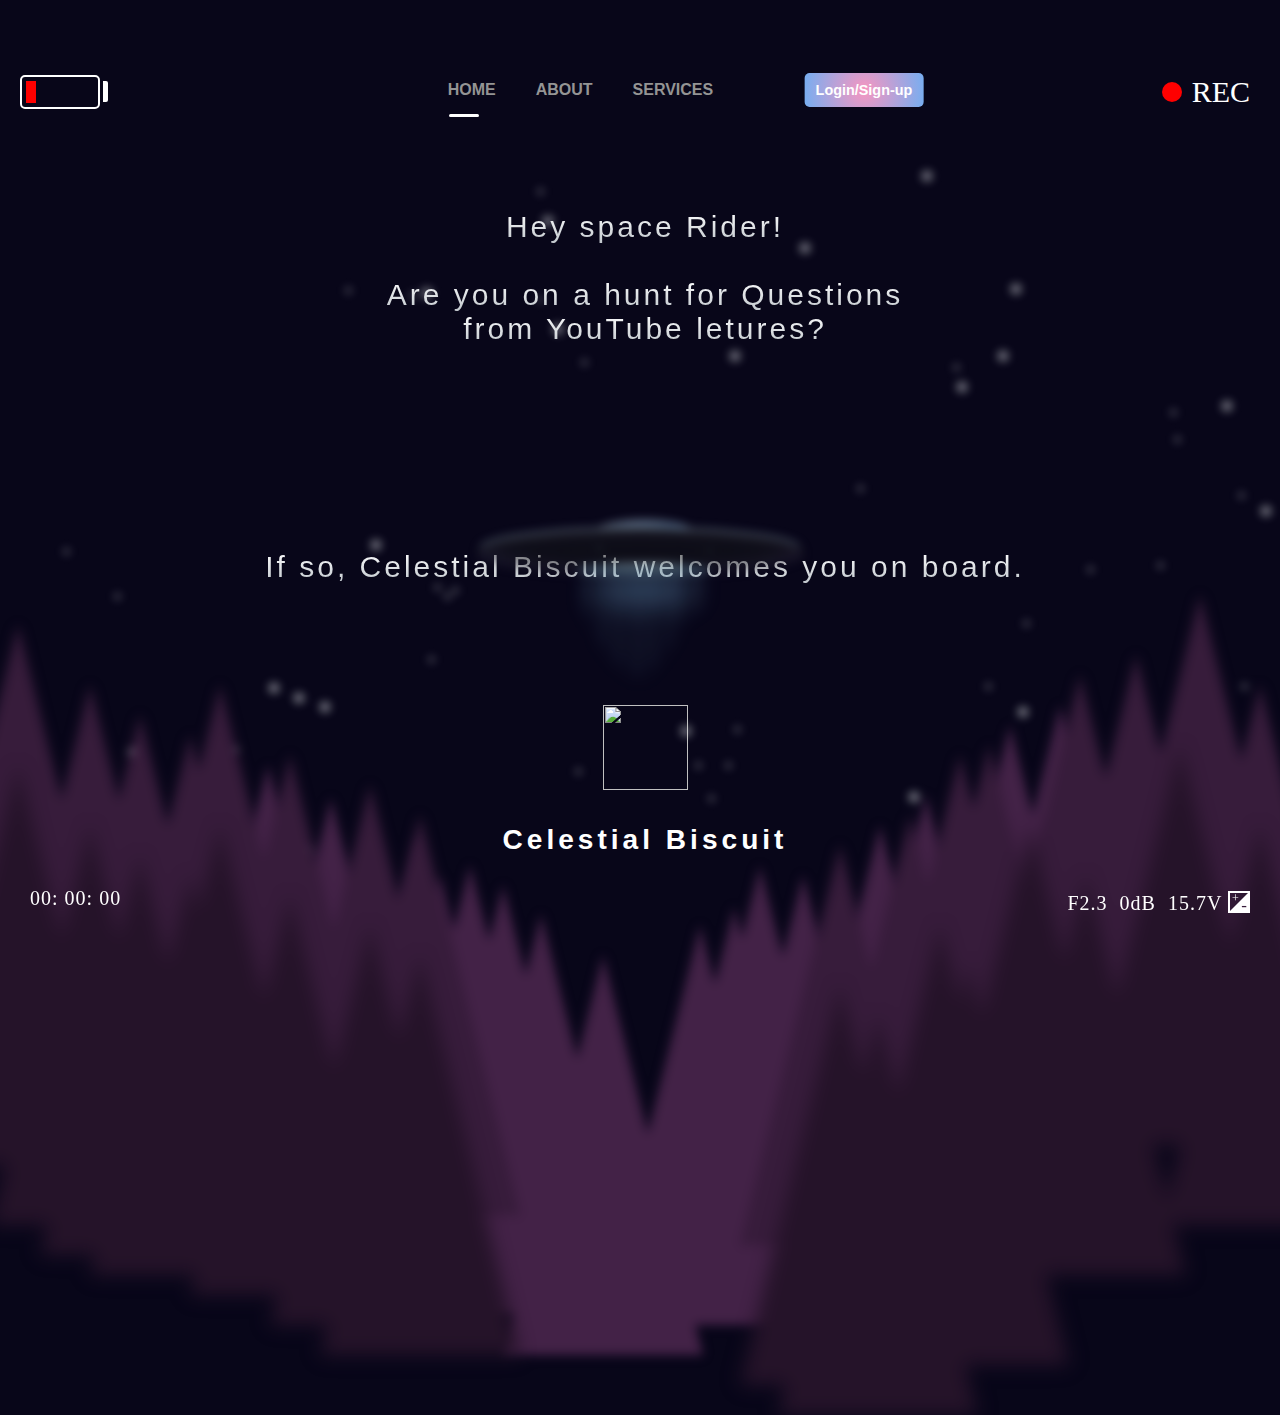
==== index.html @ ef577761 "Add files via upload" ====
<!DOCTYPE html>
<html lang="en">
<head>
    <meta charset="UTF-8">
    <meta http-equiv="X-UA-Compatible" content="IE=edge">
    <meta name="viewport" content="width=device-width, initial-scale=1.0">
    <link rel="stylesheet" href="style.css">
    <title>HOME</title>
    
</head>
<body>
    <nav>
        
        <a href="index.html">HOME</a>
        <a href="about.html">ABOUT</a>
        <a href="services.html">SERVICES</a>
        <div id="indicator"></div>
        <a href="login.html">
        <button class="custom-btn btn-6"><span>Login/Sign-up</span></button>
         </a>
      </nav>
      <div id="canvas_container"></div>
      <div class="scene">
        <div class="ufoWrap">
        <div class='center'>
          <div class="ufoInner">
            <div id='ufo'>
              <ul class='blinkers'>
                <li></li>
                <li></li>
                <li></li>
                <li></li>
              </ul>
              <div class="dome"></div>
              <div class="antigrav">
                <div class="rings">
                  <div class="inner"></div>
                  <ul>
                    <li></li><li></li><li></li><li></li><li></li><li></li><li></li><li></li><li></li><li></li><li></li><li></li><li></li><li></li><li></li><li></li><li></li><li></li><li></li><li></li><li></li><li></li><li></li><li></li><li></li><li></li><li></li><li></li><li></li><li></li><li></li><li></li><li></li><li></li><li></li><li></li><li></li><li></li><li></li><li></li><li></li><li></li><li></li><li></li><li></li><li></li><li></li><li></li><li></li><li></li><li></li><li></li><li></li><li></li><li></li><li></li><li></li><li></li><li></li><li></li><li></li><li></li><li></li><li></li><li></li><li></li>
                  </ul>
                </div><!-- end div.rings -->
              </div><!-- end div.antigrav -->
              <div class="thrust">
                <ul>
                  <li></li>
                  <li></li>
                  <li></li>
                  <li></li>
                  <li></li>
                  <li></li>
                  <li></li>
                  <li></li>
                </ul>
              </div><!-- end div.thrust -->
            </div><!-- end div#ufo -->
          </div><!-- end div#ufoInner -->
        </div><!-- end div.center -->
        </div><!-- end div.ufoInner -->
        <div class="foreground">
          <ul class="trees3">
            <li></li>
            <li></li>
            <li></li>
            <li></li>
            <li></li>
            <li></li>
            <li></li>
            <li></li>
            <li></li>
            <li></li>
            <li></li>
            <li></li>
            <li></li>
            <li></li>
            <li></li>
            <li></li>
          </ul><!-- end ul.trees3 -->
          <ul class="trees2">
            <li></li>
            <li></li>
            <li></li>
            <li></li>
            <li></li>
            <li></li>
            <li></li>
            <li></li>
            <li></li>
            <li></li>
            <li></li>
            <li></li>
            <li></li>
            <li></li>
            <li></li>
            <li></li>
          </ul><!-- end ul.trees2 -->
          <ul class="trees1">
            <li></li>
            <li></li>
            <li></li>
            <li></li>
            <li></li>
            <li></li>
            <li></li>
            <li></li>
            <li></li>
            <li></li>
            <li></li>
            <li></li>
            <li></li>
            <li></li>
            <li></li>
            <li></li>
          </ul><!-- end ul.trees1 -->  
        </div><!-- end div.foreground -->
        
        <div class="background">
          <div class="stars">
            <li class="small"></li>
            <li class="small"></li>
            <li></li>
            <li class="small"></li>
            <li class="small"></li>
            <li></li>
            <li></li>
            <li></li>
            <li class="small"></li>
            <li></li>
            <li></li>
            <li class="small"></li>
            <li class="small"></li>
            <li class="small"></li>
            <li class="small"></li>
            <li></li>
            <li class="small"></li>
            <li class="small"></li>
            <li class="small"></li>
            <li></li>
            <li class="small"></li>
            <li class="small"></li>
            <li></li>
            <li class="small"></li>
            <li class="small"></li>
            <li class="small"></li>
            <li class="small"></li>
            <li></li>
            <li></li>
            <li></li>
            <li></li>
            <li class="small"></li>
            <li></li>
            <li class="small"></li>
            <li class="small"></li>
            <li></li>
            <li></li>
            <li class="small"></li>
            <li></li>
            <li class="small"></li>
            <li class="small"></li>
            <li></li>
            <li class="small"></li>
            <li class="small"></li>
            <li class="small"></li>
            <li class="small"></li>
            <li></li>
            <li></li>    
          </div><!-- end div.stars -->
        </div><!-- end div.background -->
        
        </div><!-- end div.scene -->
        
        <div class="camera">
            <div class="battery">
              <div class="juice"></div>
            </div><!-- end div.battery -->
            <div class="rec">
              <span><span></span>REC</span>
            </div><!-- end div.rec -->
            <div class="meta">
              <p>F2.3&nbsp;&nbsp;0dB&nbsp;&nbsp;15.7V 
                <span class="exposure">
                  <span class="plus">+</span>
                  <span class="minus">-</span>
                </span>
              </p>
            </div><!-- end div.meta -->
            <div class="timer">
              <label id="hours">00</label>:
              <label id="minutes">00</label>:
              <label id="seconds">00</label>
            </div><!-- end div.timer -->
        </div><!-- end div.camera -->
        <div id='title'>
          <span>
            Hey space Rider! <br><br>
            Are you on a hunt for Questions <br>from YouTube letures?
          </span>
          <br><br><br><br><br><br><br>
          <span>
            If so, Celestial Biscuit welcomes you on board.
          </span>
        </div>    
        <div id='title2'>
          <img src="Photos\Screenshot 2022-12-30 224813.png" height="85" width="85" >
          <h3>Celestial Biscuit</h3>
          <br><br>
        </div>
      
    <script src="script.js"></script>
</body>
</html>
---- style.css ----
html, body{
  margin:0px; 
  padding:0px;
  height:100%;
}
html{background: linear-gradient(to bottom, rgb(3,77,114) 1%,rgb(113,49,99) 100%);}
body{
  position:fixed;
  width: 100%;
}
.scene{
  width: 100%;
  height:100%;
  animation: focus 10s ease-in-out infinite;
  -webkit-filter:blur(5px); 
  z-index:1;
  position:absolute;
}
 @keyframes focus { 
  0% {-webkit-filter:blur(0px);}
  30% {-webkit-filter:blur(0px);}
  50% {-webkit-filter:blur(4px);}
  60% {-webkit-filter:blur(0px);}
  80% {-webkit-filter:blur(0px);}
  90% {-webkit-filter:blur(10px);}
  100% {-webkit-filter:blur(0px);}
} 
.ufoWrap{
  display: table;
  height:100%;
  width:100%;
  position:absolute;
  z-index:3;
}
.center{
  background: transparent; 
  height:100%;
  display:table-cell; 
  vertical-align:middle; 
}

/* -- ufo styles -- */

.ufoInner{position:relative; animation: ufo 20s ease-in-out infinite;opacity:0.5; }
@keyframes ufo { 50% {transform: translate(10px, -80px) scale(1.2) rotate(2deg);
    opacity:1.0; 
  
  }}
#ufo{
  width: 325px;
  height: 41px;
  margin: 0 auto;
  border-radius: 50%;
  background: #141618;
  box-shadow: inset -15px -4px 16px rgba(60, 29, 94, 0.2), inset 15px -4px 16px rgba(55, 50, 117, 0.19), inset 0px -4px 18px #313234, 0px -1px 0px #2b2e2a, 0px -3px 0px #222;
  position:relative;
}
#ufo:before{
content: ' ';
display: block;
width: 320px;
height: 41px;
position: relative;
margin: 0 auto;
border-radius: 50%;
background: #555;
box-shadow: inset 0px 2px 0px rgba(184, 232, 255, 0.78);
z-index: -1;
top: -7px;
}
ul.blinkers{
  margin: 0px;
  padding: 0px;
  position: absolute;
  top: 0px;
  width: 100%;
  display: block;
  height: 100%;
}
ul.blinkers li{
  list-style-type:none; 
  background:#758c8a;
  width:5px; 
  height:2px; 
  position:absolute; 
  border-radius:50%;
  box-shadow: 0px -1px 2px #000, 0px 3px 2px rgba(74, 196, 235, 0.16);
}
ul.blinkers li:nth-child(1){top: 23px;left: 45px;opacity:0.5;width:5px;}
ul.blinkers li:nth-child(2){left: 119px;top: 13px;}
ul.blinkers li:nth-child(3){right: 91px; top: 15px; opacity:0.7}
ul.blinkers li:nth-child(4){bottom: 14px; right: 33px; opacity:0.4;}
.dome{
width: 101px;
height: 24px;
background: #D3F0FF;
position: relative;
top: -55px;
z-index: -2;
margin: 0 auto;
border-radius: 50%;
left: 4px;
box-shadow: inset -11px 2px 4px #61A3DF, inset -10px -18px 9px #000, 0px 57px 28px rgba(121, 179, 218, 0.8);
border-top: 2px solid rgba(255,255,255,0.5);
}
.antigrav{
  width: 133px;
  height: 14px;
  margin: 0 auto;
  background: #8ca6b9;
  position: relative;
  left: 3px;
  border-radius: 50%;
  top: -38px; 
  box-shadow: 0px -4px 0px #111, 0px -17px 17px rgba(155, 227, 250, 0.13);
  /* this fixes the overflow:hidden in Chrome */
-webkit-mask-image: url([data-uri]);

}
.inner{
  width: 133px;
  height: 14px;
  margin: 0 auto;
  background: #d6f9ff;
  position: relative;
  border-radius: 50%;
  top: -7px;
  border: 1px solid #3a6075;
  z-index: 1;
  box-shadow: 0px 1px 1px rgba(14, 32, 42, 0.3);
}
.rings {
  width: 133px;
  height: 14px;
  margin: 0 auto;
  background: #7298ad;
  position: relative;
  border-radius: 50%;
  top: -5px;
  border: 1px solid #3a6075;
  box-shadow: inset 0px -1px 0px #BED3DF, 0px 1px 0px rgba(140, 166, 185, 0.77);
}
.rings ul {
  margin: 0px;
  padding: 0px;
  position: relative;
  width: 100%;
  top: -13px;
}
.rings ul li {
  float: left;
  background: #4a7185;
  display: block;
  width: 1px;
  height: 19px;
  margin-right: 1px;
}
.rings ul li:nth-child(3n+3){
  box-shadow: 0px 0px 0px #fff; 
  animation-name: rings; 
  animation-duration: .2s;
  animation-iteration-count: infinite;
  animation-timing-function: linear;}
@keyframes rings {
  0% {box-shadow: 0px 0px 0px rgba(255,255,255,0.8);}
  100% {box-shadow: 10px 0px 5px rgba(255,255,255,0.8);}
}

.thrust{
  width: 100%;
  padding-left: 100px;
  position: relative;
  top: -40px;
  z-index: 1;
  animation: thrusting 10s ease-in-out infinite;
  opacity:0.2;
  -webkit-filter:blur(0px);
}
@keyframes thrusting { 50% {opacity:0.6;-webkit-filter:blur(1.0);}}

.thrust ul{
  width:39%; 
  margin:0px; 
  padding:0px;
  list-style-type:none;
  text-align:center;
  padding-left:4px;
  height:10px;
  position:relative;
}
.thrust ul li {
  display: inline-block;
  width: 15px;
  background: rgba(142, 206, 236, 0.52);
  height: 10px;
  border-radius: 0px 0px 50% 50%;
  position: absolute;
  box-shadow: 0px 10px 20px rgba(168, 241, 255, 0.23), inset 0px 23px 6px #8DDCF0;
  -webkit-filter: blur(4px);
}
.thrust ul li:nth-child(1) {
  animation-name: move;
  left: 3px;
  height: 40px;
  width: 10px;
  box-shadow: 0px 10px 20px rgba(168, 241, 255, 0.39), inset 0px 25px 1px rgba(121, 179, 218, 0.6);
  animation: move1 10s ease-in-out infinite;
}
.thrust ul li:nth-child(2) {
  animation: move2 15s ease-in-out infinite;
  left: 18px;
  height: 70px;
  width: 15px;
  box-shadow: 0px 10px 20px rgba(168, 241, 255, 0.39), inset 0px 27px 1px rgba(121, 179, 218, 0.6);
}
.thrust ul li:nth-child(3) {
  animation: move3 20s ease-in-out infinite;
  left: 33px;
  height: 91px;
  box-shadow: 0px 10px 20px rgba(168, 241, 255, 0.39), inset 0px 39px 1px rgba(121, 179, 218, 0.6);
}
.thrust ul li:nth-child(4) {
  animation: move4 25s ease-in-out infinite;
  height: 101px;
  left: 50px;
  width: 18px;
  box-shadow: 0px 10px 20px rgba(168, 241, 255, 0.39), inset 0px 47px 1px rgba(121, 179, 218, 0.6);
}
.thrust ul li:nth-child(5) {
  animation: move5 25s ease-in-out infinite;
  left: 68px;
  height: 94px;
  width: 14px;
  box-shadow: 0px 10px 20px rgba(168, 241, 255, 0.39), inset 0px 36px 1px rgba(121, 179, 218, 0.6);
}
.thrust ul li:nth-child(6) {
  animation: move6 20s ease-in-out infinite;
  left: 87px;
  height: 75px;
  width: 10px;
  box-shadow: 0px 10px 20px rgba(168, 241, 255, 0.39), inset 0px 31px 0px rgba(121, 179, 218, 0.6);
}
.thrust ul li:nth-child(7) {
  animation: move7 15s ease-in-out infinite;
  left: 96px;
  width: 9px;
  height: 50px;
  box-shadow: 0px 10px 20px rgba(168, 241, 255, 0.39), inset 0px 18px 0px rgba(121, 179, 218, 0.6);
}
.thrust ul li:nth-child(8) {
  animation: move8 10s ease-in-out infinite;
  left: 115px;
  height: 37px;
  width: 10px;
  box-shadow: 0px 10px 20px rgba(168, 241, 255, 0.2), inset 0px 16px 0px rgba(121, 179, 218, 0.6);
  background: rgba(200, 246, 255, 0.38);
}
@keyframes move1 { 50% {height:45px;transform: translate(115px, 0px);}}
@keyframes move2 { 50% {height:75px;transform: translate(85px, 0px);}}
@keyframes move3 { 50% {height:100px;transform: translate(50px, 0px);}}
@keyframes move4 { 50% {height:120px;transform: translate(15px, 0px);}}
@keyframes move5 { 50% {height:100px;transform: translate(-20px, 0px);}}
@keyframes move6 { 50% {height:75px;transform: translate(-55px, 0px);}}
@keyframes move7 { 50% {height:60px;transform: translate(-85px, 0px);}}
@keyframes move8 { 50% {height:47px;transform: translate(-115px, 0px);}}

/*-- foreground --*/
.foreground{
  background: transparent;
  height: 100%;
  width: 100%;
  position: absolute;
  left: 0px;
  pointer-events:none;
  z-index: 2;
}

/*-- trees mid --*/
ul.trees2{
  position: absolute;
  bottom: 0px;
  margin: 0px;
  padding: 0px;
  width: 100%;
  text-align:center;
  -webkit-filter:blur(3px); 
}
ul.trees2 li{
  width: 0px;
display: block;
height: 0px;
border-left: 100px solid transparent;
border-right: 100px solid transparent;
border-bottom: 400px solid #371c3b;
border-top: 0px solid transparent;
position:absolute;
bottom:-50px;
animation: wind 10s ease-in-out infinite;}
@keyframes wind { 50% {transform: rotate(10deg);}}

ul.trees2 li:nth-child(1) {left: -82px;bottom: 10px;}
ul.trees2 li:nth-child(2) {left: -10px;}
ul.trees2 li:nth-child(3) {left: 40px;bottom: -80px;}
ul.trees2 li:nth-child(4) {left: 90px;bottom: -100px;}
ul.trees2 li:nth-child(5) {left: 120px;bottom: -50px;}
ul.trees2 li:nth-child(6) {left: 190px;bottom: -120px;}
ul.trees2 li:nth-child(7) {left: 270px;bottom: -150px;}
ul.trees2 li:nth-child(8) {left: 320px;bottom: -180px;}
ul.trees2 li:nth-child(9) {right: -80px;}
ul.trees2 li:nth-child(10) {right: -20px;bottom: 40px;}
ul.trees2 li:nth-child(11) {right: 44px;bottom: -20px;}
ul.trees2 li:nth-child(12) {right: 100px;bottom: -40px;}
ul.trees2 li:nth-child(13) {right: 191px;bottom: -110px;}
ul.trees2 li:nth-child(14) {right: 220px;bottom: -120px;}
ul.trees2 li:nth-child(15) {right: 270px;bottom: -180px;}
ul.trees2 li:nth-child(16) {right: 340px;bottom: -210px;}

/*-- trees front --*/
ul.trees1{
  position: absolute;
  bottom: -140px;
  margin: 0px;
  padding: 0px;
  width: 100%;
  text-align:center;
  -webkit-filter:blur(8px); 
}
ul.trees1 li{
  width: 0px;
display: block;
height: 0px;
border-left: 100px solid transparent;
border-right: 100px solid transparent;
border-bottom: 400px solid #251329;
border-top: 0px solid transparent;
position:absolute;
bottom:-50px;
animation: windys 20s ease-in-out infinite;
animation-delay: 3.5s;
}
@keyframes windys { 
  25% {transform: rotate(-10deg);}
  50% {transform: rotate(10deg);}

}

ul.trees1 li:nth-child(1) {left: -82px;bottom: 10px;}
ul.trees1 li:nth-child(2) {left: -10px;}
ul.trees1 li:nth-child(3) {left: 40px;bottom: -80px;}
ul.trees1 li:nth-child(4) {left: 90px;bottom: -100px;}
ul.trees1 li:nth-child(5) {left: 120px;bottom: -50px;}
ul.trees1 li:nth-child(6) {left: 190px;bottom: -120px;}
ul.trees1 li:nth-child(7) {left: 270px;bottom: -150px;}
ul.trees1 li:nth-child(8) {left: 320px;bottom: -180px;}
ul.trees1 li:nth-child(9) {right: -80px;}
ul.trees1 li:nth-child(10) {right: 0px;bottom: 30px;}
ul.trees1 li:nth-child(11) {right: 94px;bottom: -100px;}
ul.trees1 li:nth-child(12) {right: 150px;bottom: -50px;}
ul.trees1 li:nth-child(13) {right: 211px;bottom: -190px;}
ul.trees1 li:nth-child(14) {right: 240px;bottom: -150px;}
ul.trees1 li:nth-child(15) {right: 302px;bottom: -240px;}
ul.trees1 li:nth-child(16) {right: 340px;bottom: -210px;}

/*-- trees back --*/
ul.trees3 {
position: absolute;
bottom: -140px;
margin: 0px;
padding: 0px;
width: 100%;
text-align: center;
-webkit-filter: blur(2px);
left: 250px;
}
ul.trees3 li {
width: 0px;
display: block;
height: 0px;
border-left: 100px solid transparent;
border-right: 100px solid transparent;
border-bottom: 400px solid #432247;
border-top: 0px solid transparent;
position: absolute;
bottom: -50px;
animation: windy 10s ease-in-out infinite;
animation-delay: 1.5s;
}
@keyframes windy { 50% {transform: rotate(10deg);}}

ul.trees3 li:nth-child(1) {left: -82px;bottom: 10px;}
ul.trees3 li:nth-child(2) {left: -19px;bottom: -23px;}
ul.trees3 li:nth-child(3) {left: 66px;bottom: -60px;}
ul.trees3 li:nth-child(4) {left: 90px;bottom: -100px;}
ul.trees3 li:nth-child(5) {left: 120px;bottom: -90px;}
ul.trees3 li:nth-child(6) {left: 153px;bottom: -110px;}
ul.trees3 li:nth-child(7) {left: 191px;bottom: -139px;}
ul.trees3 li:nth-child(8) {left: 253px;bottom: -180px;}
ul.trees3 li:nth-child(9) {right: 370px;bottom: 70px;}
ul.trees3 li:nth-child(10) {right: 420px;bottom: 50px;}
ul.trees3 li:nth-child(11) {right: 504px;bottom: -20px;}
ul.trees3 li:nth-child(12) {right: 550px;bottom: -50px;}
ul.trees3 li:nth-child(13) {right: 627px;bottom: -100px;}
ul.trees3 li:nth-child(14) {right: 670px;bottom: -91px;}
ul.trees3 li:nth-child(15) {right: 696px;bottom: -132px;}
ul.trees3 li:nth-child(16) {right: 730px;bottom: -150px;}

@media screen and (min-height: 0px) and (max-height: 600px) {
  ul.trees1 {bottom: -270px;}
  ul.trees2 {bottom: -170px;}
  ul.trees3 {bottom: -300px;}
}

/*-- background --*/
.background{
  width:100%;
  height:100%;
  position:absolute;
  z-index:1;
}
/*-- stars --*/
.stars{
  width:100%;
  height:100%;
  position:relative;  
  background:transparent;
  background-size:100%;
  background-position:0px 15px ;
}
.stars li {
background: radial-gradient(ellipse at center, rgba(230,234,237,1) 0%,rgba(21,118,151,0) 100%);
list-style-type: none;
width: 10px;
height: 10px;
-webkit-transform: rotate(45deg);
display: block;
position: absolute;
}
.stars li.small {width: 5px;height: 5px;}
.stars li:nth-child(1) {top: 46%;left: 5%;}
.stars li:nth-child(2) {top: 51%;left: 9%;}
.stars li:nth-child(3) {top: 68%;left: 10%;}
.stars li:nth-child(4) {left: 17.4%;bottom: 31%;}
.stars li:nth-child(5) {left: 18.3%;top: 68%;}
.stars li:nth-child(6) {left: 21%;bottom: 38%;}
.stars li:nth-child(7) {left: 23%;top: 62%;}
.stars li:nth-child(8) {left: 25%;top: 63%;}
.stars li:nth-child(9) {left: 27%;top: 17%;}
.stars li:nth-child(10) {left: 33%;top: 17%;}
.stars li:nth-child(11) {top: 45%;left: 29%;}
.stars li:nth-child(12) {left: 34%;top: 50%;}
.stars li:nth-child(13) {left: 35.4%;top: 50.3%;}
.stars li:nth-child(14) {left: 34.8%;top: 51%;}
.stars li:nth-child(15) {top: 58%;left: 33.5%;}
.stars li:nth-child(16) {left: 23.6%;bottom: 20%;}
.stars li:nth-child(17) {left: 32%;top: 17.5%;}
.stars li:nth-child(18) {left: 42%;top: 6%;}
.stars li:nth-child(19) {left: 42%;top: 18%;}
.stars li:nth-child(20) {left: 43.2%;top: 21%;}
.stars li:nth-child(21) {left: 45.5%;top: 25%;}
.stars li:nth-child(22) {left: 45%;bottom: 29%;}
.stars li:nth-child(23) {right: 46%;bottom: 33.2%;}
.stars li:nth-child(24) {right: 45.2%;bottom: 29.7%;}
.stars li:nth-child(25) {bottom: 26%;left: 55.4%;}
.stars li:nth-child(26) {bottom: 29.7%;left: 56.7%;}
.stars li:nth-child(27) {bottom: 33.7%;left: 57.4%;}
.stars li:nth-child(28) {left: 57%;top: 24%;}
.stars li:nth-child(29) {left: 62.5%;top: 12%;}
.stars li:nth-child(30) {left: 72%;top: 4%;}
.stars li:nth-child(31) {left: 79%;top: 16.5%;}
.stars li:nth-child(32) {left: 85%;top: 48%;}
.stars li:nth-child(33) {left: 42.4%;top: 9%;}
.stars li:nth-child(34) {left: 67%;top: 39%;}
.stars li:nth-child(35) {left: 74.5%;top: 25.5%;}
.stars li:nth-child(36) {left: 74.8%;top: 27.4%;}
.stars li:nth-child(37) {left: 78%;top: 24%;}
.stars li:nth-child(38) {left: 91.5%;top: 30.5%;}
.stars li:nth-child(39) {left: 95.5%;top: 29.5%;}
.stars li:nth-child(40) {left: 91.8%;top: 33.5%;}
.stars li:nth-child(41) {left: 96.8%;top: 39.8%;}
.stars li:nth-child(42) {left: 98.5%;top: 41.2%;}
.stars li:nth-child(43) {left: 90.5%;top: 47.5%;}
.stars li:nth-child(44){left: 80%;top: 54%;}
.stars li:nth-child(45) {left: 97%;top: 61%;}
.stars li:nth-child(46) {left: 77%;top: 61%;}
.stars li:nth-child(47) {left: 79.5%;top: 63.5%;}
.stars li:nth-child(48) {left: 71%;top: 73%;}

/*-- camera details --*/
.camera{
  position: absolute;  
  height:100%;
  width:100%;
  z-index:3;
  pointer-events:none;
}
.battery{
position: absolute;
top: -60px;
left: 20px;
width: 80px;
height: 34px;
border: 2px solid white;
border-radius: 5px;
padding: 4px;
box-sizing: border-box;
}
.battery:after{
content: ' ';
background: white;
width: 5px;
height: 21px;
position: absolute;
right: -10px;
border-radius: 0px 2px 2px 0px;
top: 4px;
}
.juice{
background:red;
width:15%;
height:100%;
animation: blinky 1s ease-in-out infinite;
animation-delay: 2s;
}
@keyframes blinky { 
  0% {background:transparent;}
  49% {background:transparent;}
  50% {background:red;}
}
.rec{
  position:absolute;
  right: 30px;
  top: -60px;
  color:#fff;
  font-size:30px;
}
.rec span span{
  width:20px;
  height:20px;
  display:inline-block;
  background:red;
  border-radius:50%;
  margin-right:10px;
  animation: blinky 1s ease-in-out infinite;
}
.meta{
  position:absolute;
  bottom:100px;
  right:30px;
  color:#fff;
  font-size:20px;
  letter-spacing:1px;
}
.exposure{
  border: 2px solid #fff;
  width: 18px;
  height: 18px;
  display: inline-block;
  position: relative;
  top: 3px;
  margin-left: 0px;
}
.exposure:after{
  content: ' ';
  position: absolute;
  width: 0px;
  display: block;
  height: 0px;
  top: 0px;
  right: 0px;
  border-left: 0px solid transparent;
  border-right: 20px solid white;
  border-bottom: 0px solid transparent;
  border-top: 20px solid transparent;
}
.exposure span{
  font-size:12px;
}
.exposure span.plus{
  position: absolute;
  top: -2px;
  left: 2px;}
.exposure span.minus{
  color: #371c3b;
  position: absolute;
  z-index: 1;
  right: 0px;
  font-size: 17px;
  bottom: -5px;
}
.timer{
  position:absolute;
  bottom:125px;
  left:30px;
  color:#fff;
  font-size:20px;
  letter-spacing:1px;
}


#title {
  position: relative;
  top: 15%;
  left: 0;
  right: 0;
  color: #FFF;
  text-align: center;
  font-family: "lato", sans-serif;
  font-weight: 300;
  font-size: 30px;
  letter-spacing: 3px;
  margin-top: -60px;
  padding-left: 10px;
}
#title span {
  background: -webkit-linear-gradient(white, #c1c7cd);
  -webkit-background-clip: text;
  -webkit-text-fill-color: transparent;
}

#title2 {
  position: absolute;
  top: 85%;
  left: 0;
  right: 0;
  color: #FFF;
  text-align: center;
  font-family: "lato", sans-serif;
  font-weight: 300;
  font-size: 24px;
  letter-spacing: 4px;
  margin-top: -60px;
  padding-left: 10px;
}
#title2 span {
  background: -webkit-linear-gradient(white, #03e9f4);
  -webkit-background-clip: text;
  -webkit-text-fill-color: transparent;
}


body,
html {
  margin: 0px;
  padding: 0px;
  background: #080619;
}

.youtube {
  text-decoration: none;
  position: fixed;
  right: 2rem;
  bottom: 2rem;
  font-size: 2rem;
  background: rgba(255, 255, 255, 0.7);
  color: #ff0000;
  width: 3.5rem;
  height: 3.5rem;
  border-radius: 50%;
  transition: all 0.1s linear;
  box-shadow: 0.2rem 0.2rem 0.5rem rgba(0, 0, 0, 0.2);
  z-index: 1000;
  display: flex;
  align-items: center;
  justify-content: center;
}
.youtube:hover {
  width: 4rem;
  height: 4rem;
  line-height: 4rem;
  background: rgba(255, 255, 255, 0.9);
}



canvas {
  display: block;
}

#canvas_container {
  width: 100%;
  height: 15vh;
}

button {
    position: relative;
    bottom: 5%;
    left: 50%;
    transform: translateX(-50%);
    border: 1px solid white;
    border-radius: 5px;
    font-size: 0.9rem;
    padding: 0.5rem 0.9em;
    background: #000000;
    color: white;
    -webkit-font-smoothing: antialiased;
    font-weight: bold;
    cursor: pointer;
    transition: all .3s;
}

button:hover {
    background: #ffffff;
    color: #000000;
}

body {
  margin: 0;
  background-color: #080619;
}

nav {
  position: absolute;
  top: 10%;
  right: 0;
  left: 0;
  width: 319px;
  display: table;
  margin: 0 auto;
  transform: translateY(-50%);
}

nav a {
  position: relative;
  width: 100%;
  display: table-cell;
  text-align: center;
  color: #949494;
  text-decoration: none;
  font-family: Verdana, Geneva, Tahoma, sans-serif;
  font-weight: bold;
  padding: 10px 20px;
  transition: 0.2s ease color;
}

nav a:before,
nav a:after {
  content: "";
  position: absolute;
  border-radius: 50%;
  transform: scale(0);
  transition: 0.2s ease transform;
}

nav a:before {
  top: 0;
  left: 10px;
  width: 6px;
  height: 6px;
}

nav a:after {
  top: 5px;
  left: 18px;
  width: 4px;
  height: 4px;
}

nav a:nth-child(1):before {
  background-color: yellow;
}

nav a:nth-child(1):after {
  background-color: red;
}

nav a:nth-child(2):before {
  background-color: #00e2ff;
}

nav a:nth-child(2):after {
  background-color: #89ff00;
}

nav a:nth-child(3):before {
  background-color: purple;
}

nav a:nth-child(3):after {
  background-color: palevioletred;
}

#indicator {
  position: absolute;
  left: 5%;
  bottom: 0;
  width: 30px;
  height: 3px;
  background-color: #fff;
  border-radius: 5px;
  transition: 0.2s ease left;
}

nav a:hover {
  color: #fff;
}

nav a:hover:before,
nav a:hover:after {
  transform: scale(1);
}

nav a:nth-child(1):hover ~ #indicator {
  background: linear-gradient(130deg, yellow, red);
}

nav a:nth-child(2):hover ~ #indicator {
  left: 34%;
  background: linear-gradient(130deg, #00e2ff, #89ff00);
}

nav a:nth-child(3):hover ~ #indicator {
  left: 70%;
  background: linear-gradient(130deg, purple, palevioletred);
}
.btn-6 {
  left: 140%;
  width:150%;
  background: rgb(247,150,192);
background: radial-gradient(circle, rgba(247,150,192,1) 0%, rgba(118,174,241,1) 100%);
  line-height: 34px;
  padding: 0;
  border: none;
}
.btn-6 span {
  position: relative;
  display: block;
  width: 100%;
  height: 100%;
}
.btn-6:before,
.btn-6:after {
  position: absolute;
  content: "";
  height: 0%;
  width: 1px;
 box-shadow:
   -1px -1px 20px 0px rgba(255,255,255,1),
   -4px -4px 5px 0px rgba(255,255,255,1),
   7px 7px 20px 0px rgba(0,0,0,.4),
   4px 4px 5px 0px rgba(0,0,0,.3);
}
.btn-6:before {
  right: 0;
  top: 0;
  transition: all 500ms ease;
}
.btn-6:after {
  left: 0;
  bottom: 0;
  transition: all 500ms ease;
}
.btn-6:hover{
  background: transparent;
  color: #76aef1;
  box-shadow: none;
}
.btn-6:hover:before {
  transition: all 500ms ease;
  height: 100%;
}
.btn-6:hover:after {
  transition: all 500ms ease;
  height: 100%;
}
.btn-6 span:before,
.btn-6 span:after {
  position: absolute;
  content: "";
  box-shadow:
   -1px -1px 20px 0px rgba(255,255,255,1),
   -4px -4px 5px 0px rgba(255,255,255,1),
   7px 7px 20px 0px rgba(0,0,0,.4),
   4px 4px 5px 0px rgba(0,0,0,.3);
}
.btn-6 span:before {
  left: 0;
  top: 0;
  width: 0%;
  height: .5px;
  transition: all 500ms ease;
}
.btn-6 span:after {
  right: 0;
  bottom: 0;
  width: 0%;
  height: .5px;
  transition: all 500ms ease;
}
.btn-6 span:hover:before {
  width: 100%;
}
.btn-6 span:hover:after {
  width: 100%;
}
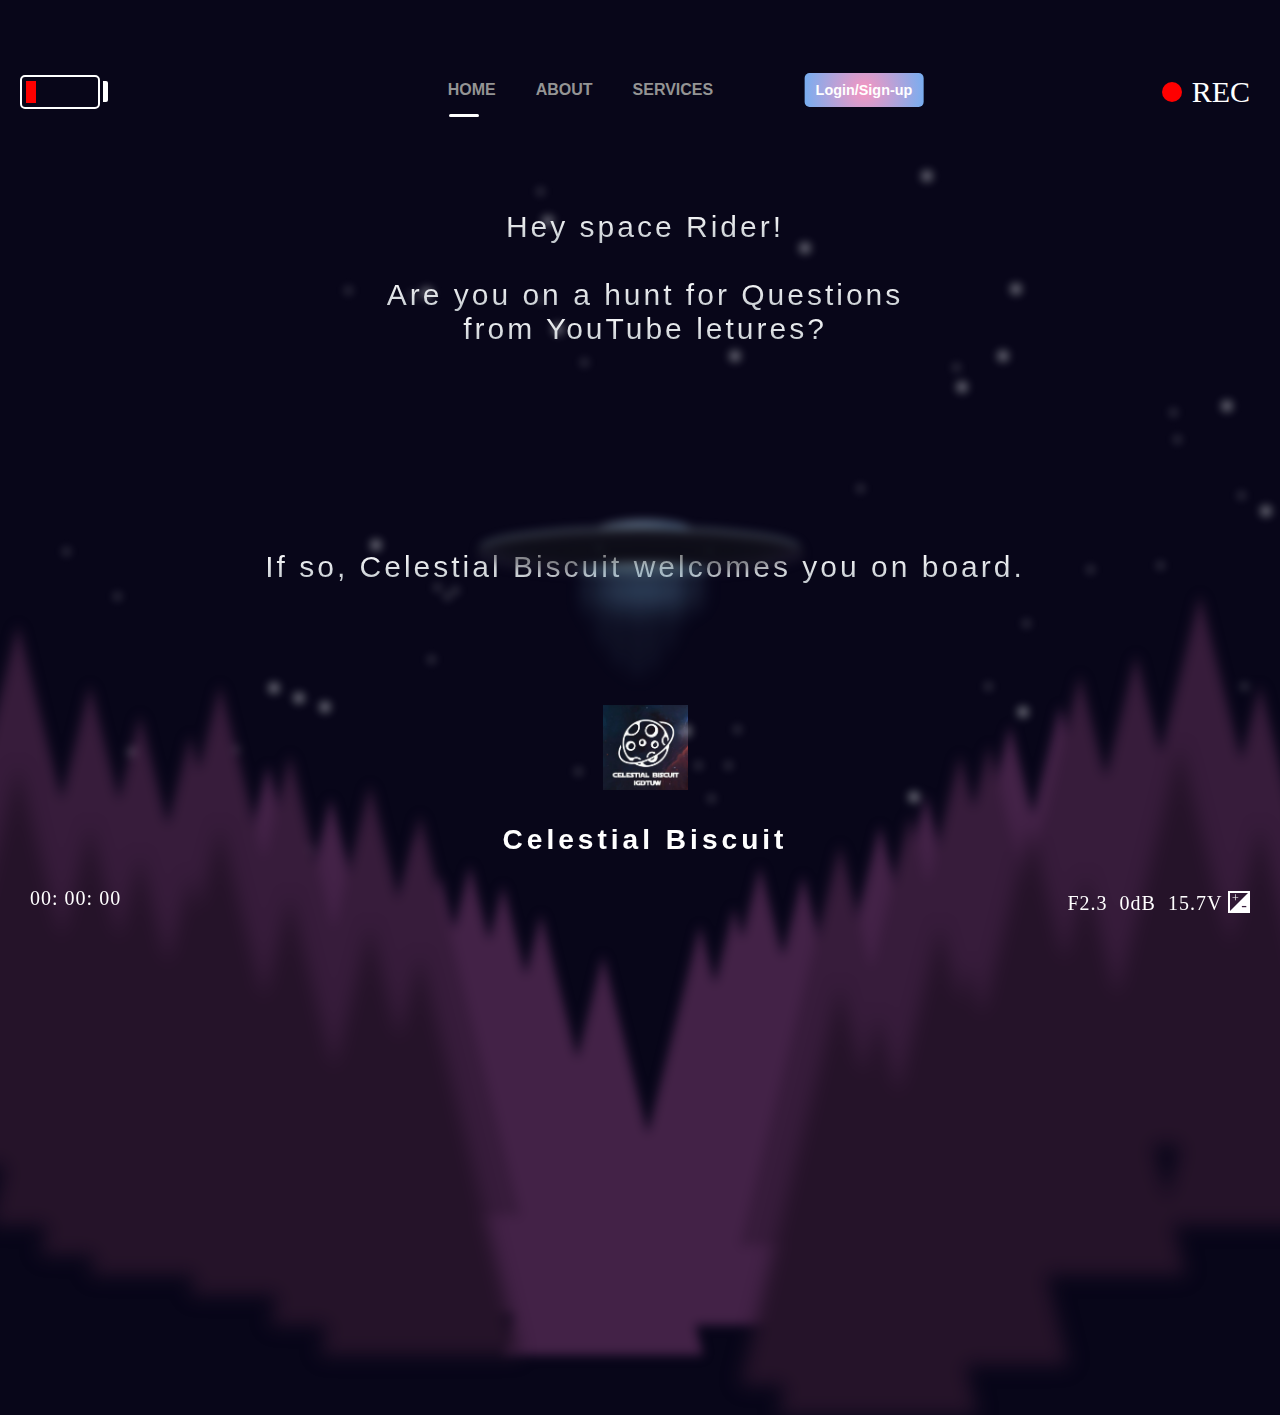
==== commit 5e88c8aa: "all donee" ====
--- a/index.html
+++ b/index.html
@@ -6,14 +6,14 @@
     <meta name="viewport" content="width=device-width, initial-scale=1.0">
     <link rel="stylesheet" href="style.css">
     <title>HOME</title>
-    
+
 </head>
 <body>
     <nav>
-        
+
         <a href="index.html">HOME</a>
         <a href="about.html">ABOUT</a>
-        <a href="services.html">SERVICES</a>
+        <a href="login.html">SERVICES</a>
         <div id="indicator"></div>
         <a href="login.html">
         <button class="custom-btn btn-6"><span>Login/Sign-up</span></button>
@@ -112,7 +112,7 @@
             <li></li>
           </ul><!-- end ul.trees1 -->  
         </div><!-- end div.foreground -->
-        
+
         <div class="background">
           <div class="stars">
             <li class="small"></li>
@@ -165,9 +165,9 @@
             <li></li>    
           </div><!-- end div.stars -->
         </div><!-- end div.background -->
-        
+
         </div><!-- end div.scene -->
-        
+
         <div class="camera">
             <div class="battery">
               <div class="juice"></div>
@@ -204,7 +204,7 @@
           <h3>Celestial Biscuit</h3>
           <br><br>
         </div>
-      
+
     <script src="script.js"></script>
 </body>
 </html>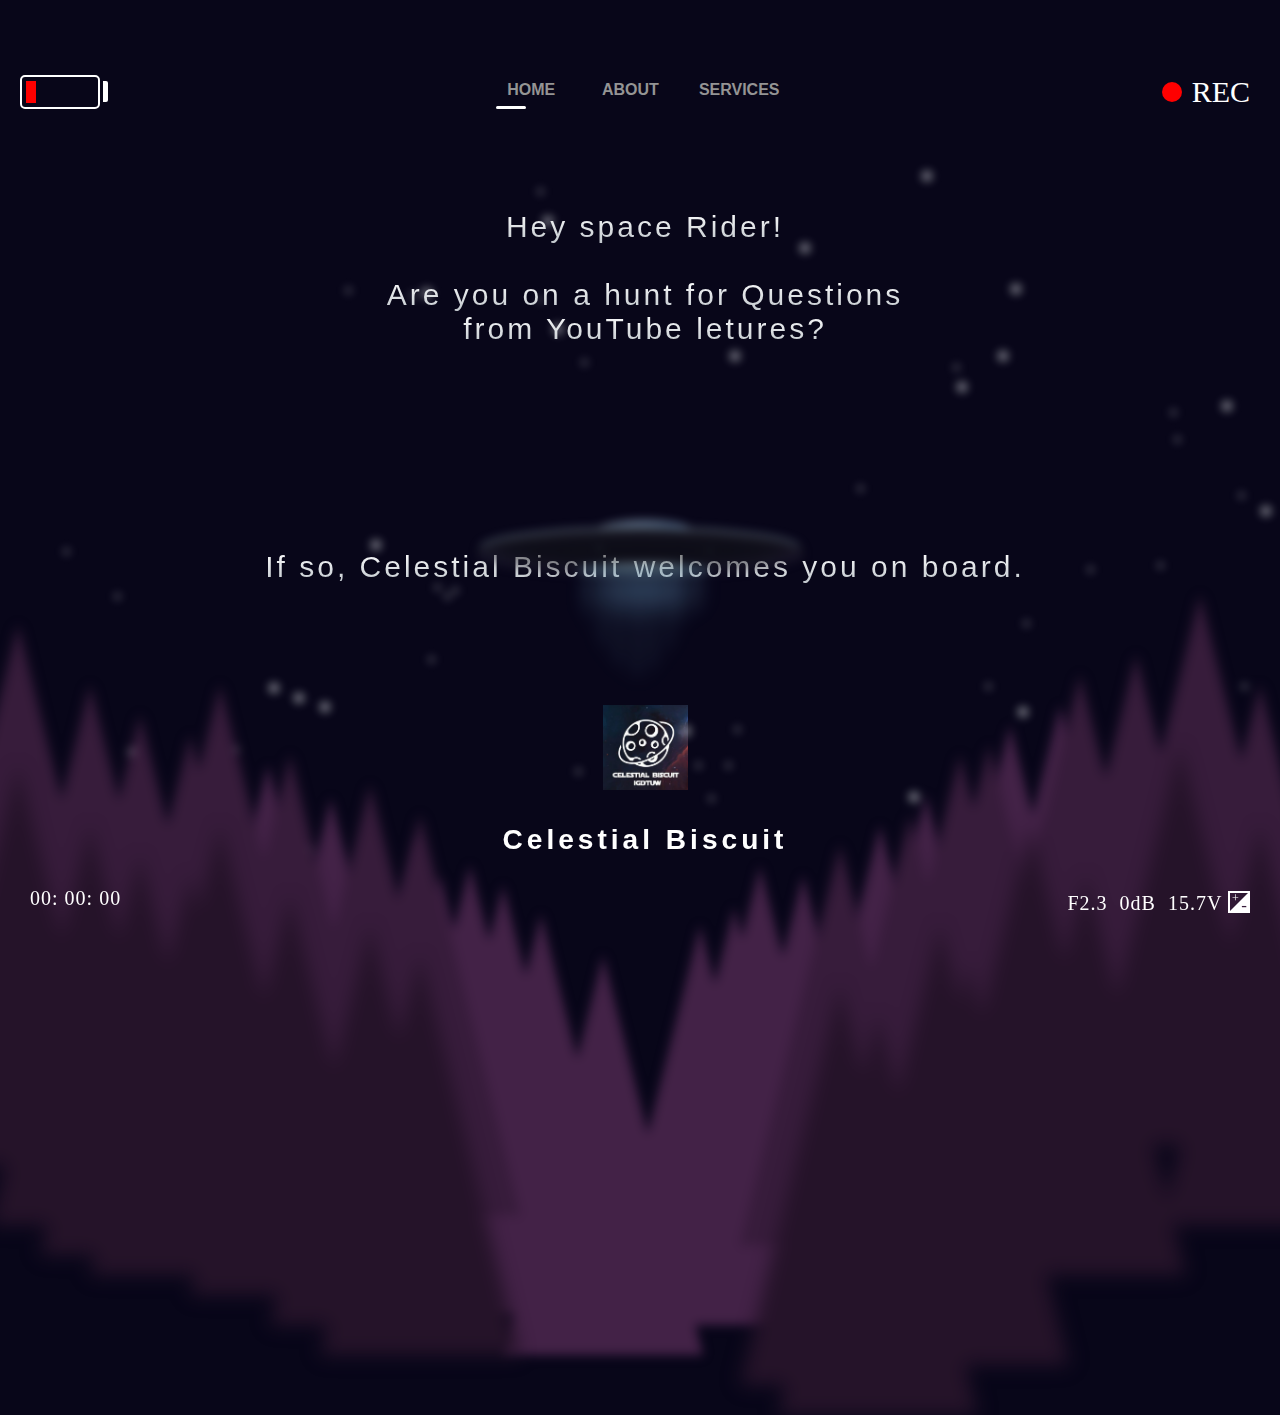
==== commit 74f0d159: "Co-authored-by: Hitakshi Wadhwa <Hitakshi-w@users.noreply.github.com>" ====
--- a/index.html
+++ b/index.html
@@ -10,14 +10,10 @@
 </head>
 <body>
     <nav>
-
         <a href="index.html">HOME</a>
         <a href="about.html">ABOUT</a>
-        <a href="login.html">SERVICES</a>
+        <a href="services.html">SERVICES</a>
         <div id="indicator"></div>
-        <a href="login.html">
-        <button class="custom-btn btn-6"><span>Login/Sign-up</span></button>
-         </a>
       </nav>
       <div id="canvas_container"></div>
       <div class="scene">
